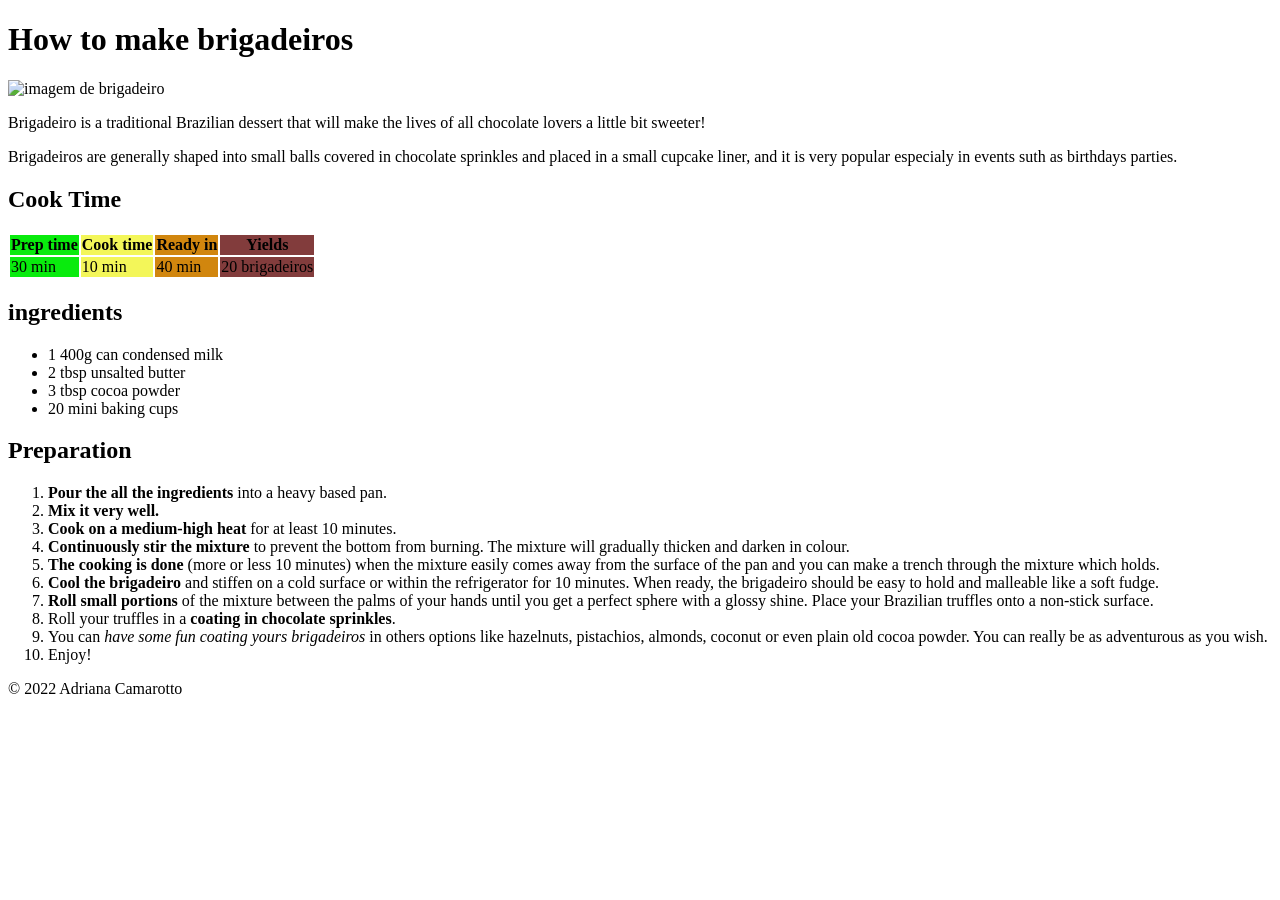
==== index.html @ 5adc2cb8 "update files" ====
<!DOCTYPE html>
<html lang="en">
<head>
    <meta charset="UTF-8">
    <meta http-equiv="X-UA-Compatible" content="IE=edge">
    <meta name="viewport" content="width=device-width, initial-scale=1.0">
    <title>Brigadeiro</title>
</head>
<body>
    <header>
        <!--recipy name -->
        <h1>How to make brigadeiros</h1>
        <!--Image -->
        <img src="https://media.istockphoto.com/photos/typical-brazilian-brigadeiros-various-flavors-over-wooden-table-picture-id1291262385?k=20&m=1291262385&s=612x612&w=0&h=JaHZUXQcqsc-wd5WUsMy62T6XczYXHMeAuR4bb1Y5zk=" alt="imagem de brigadeiro">
        <!-- description -->
        <p>Brigadeiro is a traditional Brazilian dessert that will make the lives of all chocolate lovers a little bit sweeter! 
        </p>

        <p>Brigadeiros are generally shaped into small balls covered in chocolate sprinkles and placed in a small cupcake liner, and it is very popular especialy in events suth as birthdays parties.
        </p>

    </header>

    <section>
        <h2>Cook Time</h2>

        <table>
            <colgroup>
                <col span="1" style="background-color: rgb(9, 235, 13);">
                <col span="1" style="background-color: rgb(243, 246, 89);">
                <col span="1" style="background-color: rgb(209, 134, 14) ;"> 
                <col span="1" style="background-color: rgba(125, 52, 52, 0.955);">
                
            </colgroup>
            
            <thead>
                <th colspan="1" scope="colgroup">Prep time</th>
                <th colspan="1" scope="colgroup">Cook time</th>
                <th colspan="1" scope="colgroup">Ready in</th>
                <th colspan="1" scope="colgroup">Yields</th>
            </thead>
                        
            <tbody>
                <tr>
                    <td>30 min</td>
                    
                    <td>10 min</td>
              
                    <td>40 min</td>
                
                    <td>20 brigadeiros</td>
                </tr>                
            </tbody>
        </table>
    </section>

    <section>
        <h2>ingredients</h2>
       
            <ul>
                <li>1 400g can condensed milk</li>
                <li>2 tbsp unsalted butter</li>
                <li>3 tbsp cocoa powder</li>
                <li>20 mini baking cups</li>
            </ul>
    
    </section>
        
    <section>
        <h2>Preparation</h2>
            <ol>
                <li> <strong>Pour the all the ingredients</strong> into a heavy based pan.</li>
                <li> <strong>Mix it very well.</strong> </li>
                <li> <strong>Cook on a medium-high heat </strong> for at least 10 minutes. <strong> </strong></li>
                <li> <strong>Continuously stir the mixture</strong> to prevent the bottom from burning. The mixture will gradually thicken and darken in colour.</li></li> 
                <li> <strong>The cooking is done</strong> (more or less 10 minutes) when the mixture easily comes away from the surface of the pan and you can make a trench through the mixture which holds.</li>
                <li> <strong>Cool the brigadeiro</strong> and stiffen on a cold surface or within the refrigerator for 10 minutes. When ready, the brigadeiro should be easy to hold and malleable like a soft fudge.</li>
                <li> <strong>Roll small portions</strong> of the mixture between the palms of your hands until you get a perfect sphere with a glossy shine. Place your Brazilian truffles onto a non-stick surface.</li>
                <li>Roll your truffles in a <strong>coating in chocolate sprinkles</strong>. </li>
                <li>You can <em>have some fun coating yours brigadeiros</em> in others options like hazelnuts, pistachios, almonds, coconut or even plain old cocoa powder. You can really be as adventurous as you wish.</li>
                <li>Enjoy!</li>
            </ol>
    </section>

    <footer>
        © 2022 Adriana Camarotto
    </footer>

    <script src="index.js"></script>
</body>
</html>
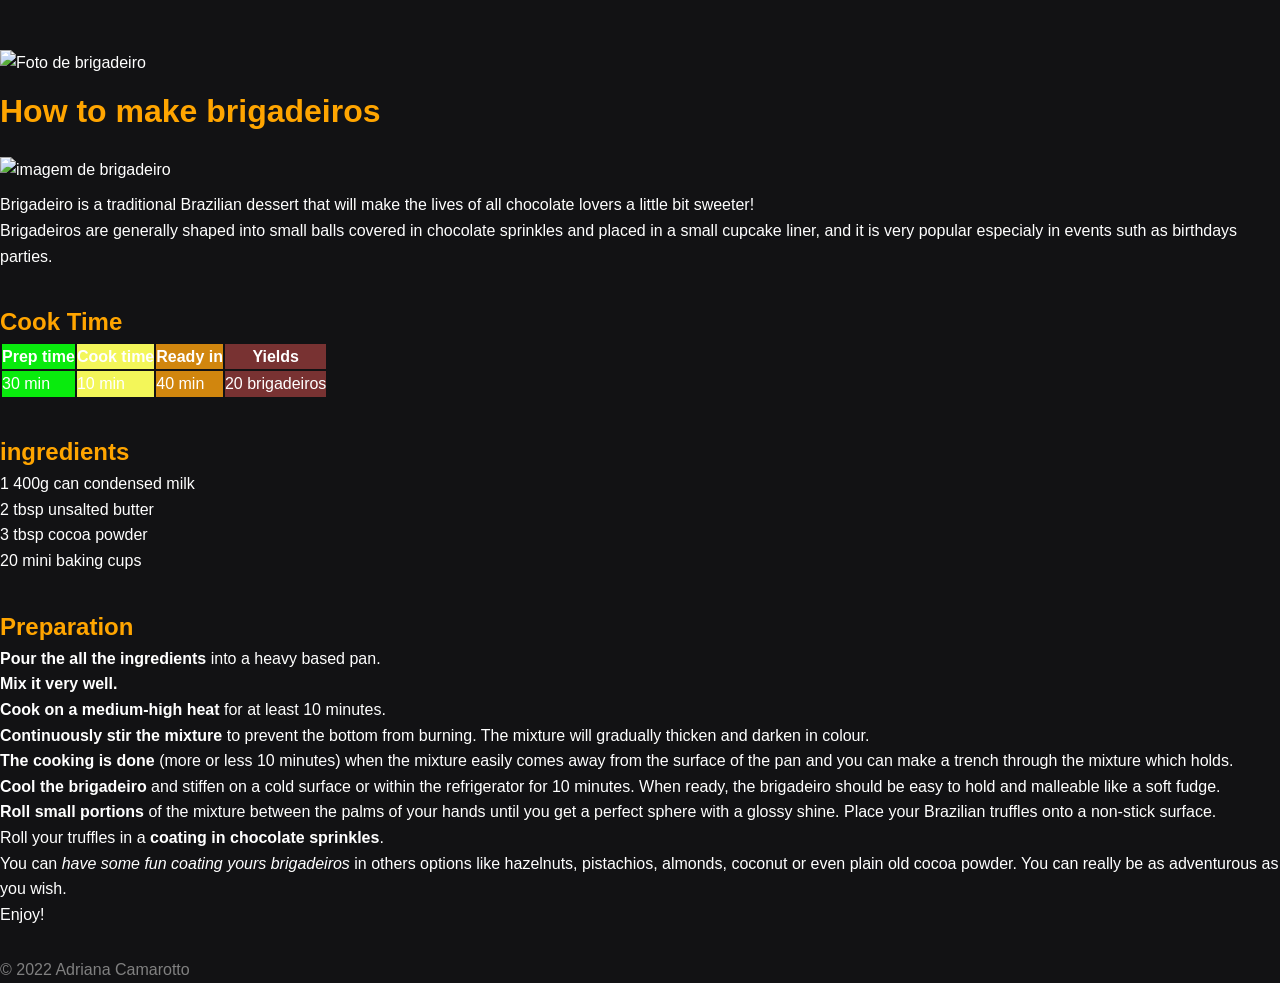
==== commit 9a54ffbb: "update styles" ====
--- a/index.html
+++ b/index.html
@@ -5,9 +5,19 @@
     <meta http-equiv="X-UA-Compatible" content="IE=edge">
     <meta name="viewport" content="width=device-width, initial-scale=1.0">
     <title>Brigadeiro</title>
+
+    <link rel="stylesheet" href="./styles.css">
+
 </head>
 <body>
     <header>
+     
+        <div>
+            <img 
+                src="./assets/brigadeiro.jpg;" 
+                alt="Foto de brigadeiro"/>
+        </div>
+        
         <!--recipy name -->
         <h1>How to make brigadeiros</h1>
         <!--Image -->
--- a/styles.css
+++ b/styles.css
@@ -0,0 +1,62 @@
+* {
+    margin: 0;
+    padding: 0;
+    box-sizing: border-box;
+}
+
+main {
+    max-width: 900px;
+    width: 90%;
+    margin: auto;
+
+    display: flexbox;
+    gap: 100px;
+    
+
+}
+
+body {
+    /*background-image: url(./assets/bg.jpg);*/
+    background-position: top center;
+    background-size: 100% auto;
+    background-repeat: no-repeat;
+    background-color: #121214;
+    
+}
+
+body * {
+    font-family: 'inter', sans-serif;
+    line-height: 160%;
+}
+
+img {
+    margin-top: 20px;
+    margin-bottom: 10px ;
+}
+
+
+header {
+    color: white;
+    margin-top: 30px;
+    margin-bottom: 30px;
+      
+}
+
+section {
+    color: white;
+    padding-top: 4px;
+    margin-bottom: 30px;
+    background-image: brown;
+    border-radius: 10px;
+
+}
+
+
+
+h1,h2 {
+    color: orange;
+}
+
+footer {
+    color: grey;
+}
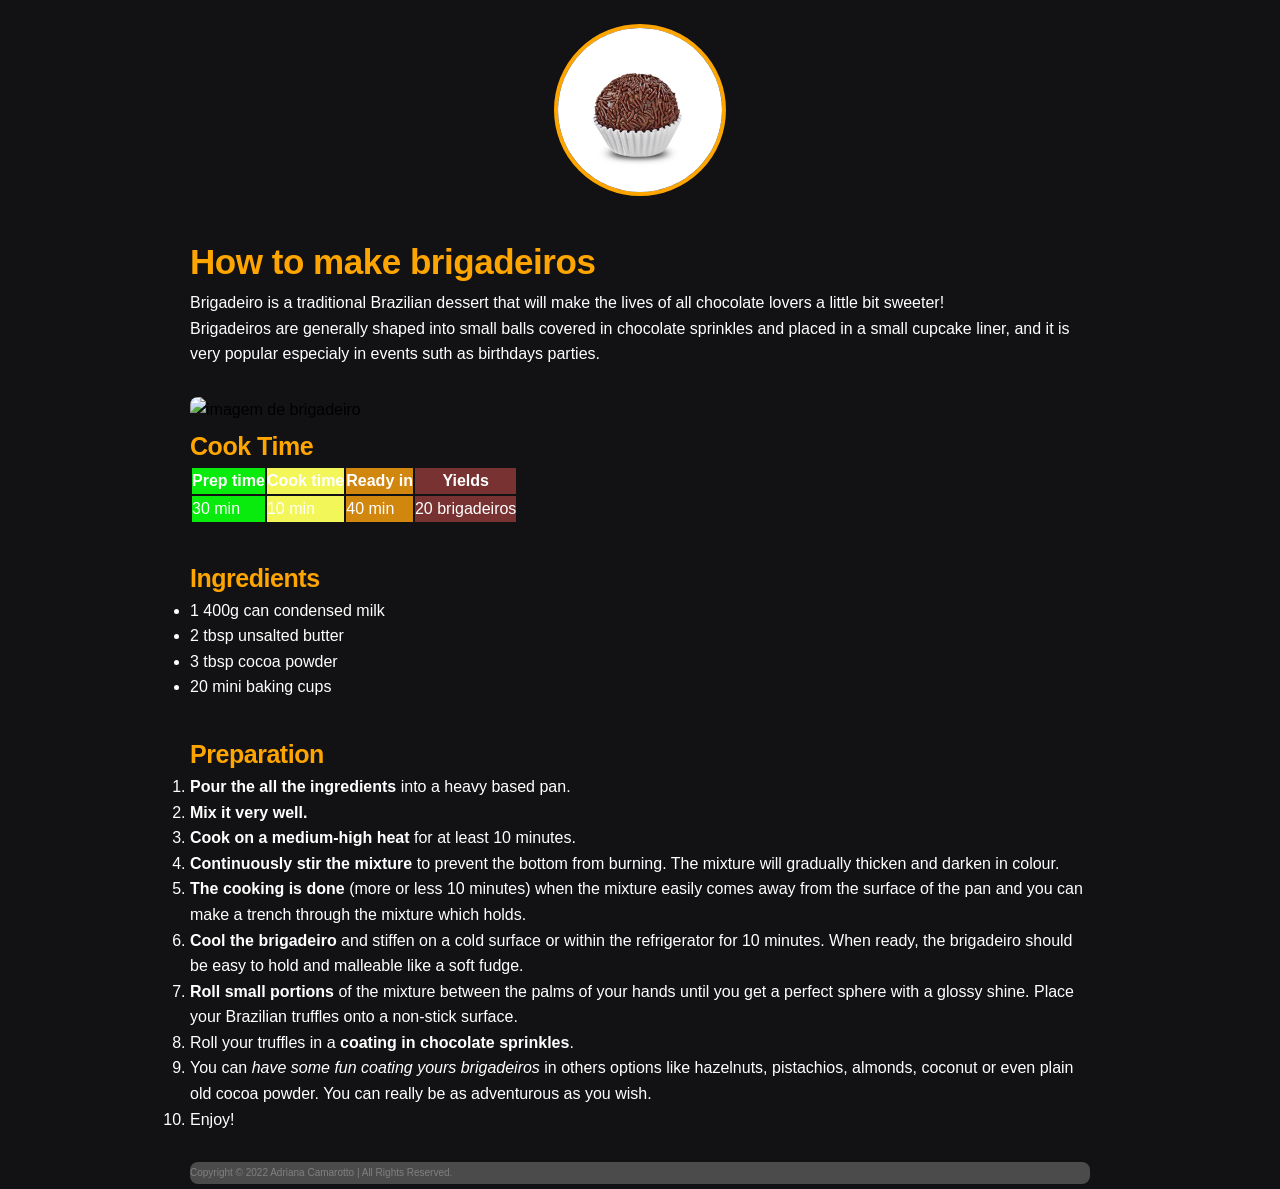
==== commit 76599d5a: "upgrade preview" ====
--- a/index.html
+++ b/index.html
@@ -9,93 +9,106 @@
     <link rel="stylesheet" href="./styles.css">
 
 </head>
-<body>
+<body >
     <header>
-     
         <div>
             <img 
-                src="./assets/brigadeiro.jpg;" 
-                alt="Foto de brigadeiro"/>
+                src="./assets/brigadeiro.jpg" 
+                alt="Foto de Adriana Camarotto"/>
         </div>
-        
-        <!--recipy name -->
-        <h1>How to make brigadeiros</h1>
-        <!--Image -->
-        <img src="https://media.istockphoto.com/photos/typical-brazilian-brigadeiros-various-flavors-over-wooden-table-picture-id1291262385?k=20&m=1291262385&s=612x612&w=0&h=JaHZUXQcqsc-wd5WUsMy62T6XczYXHMeAuR4bb1Y5zk=" alt="imagem de brigadeiro">
-        <!-- description -->
-        <p>Brigadeiro is a traditional Brazilian dessert that will make the lives of all chocolate lovers a little bit sweeter! 
-        </p>
-
-        <p>Brigadeiros are generally shaped into small balls covered in chocolate sprinkles and placed in a small cupcake liner, and it is very popular especialy in events suth as birthdays parties.
-        </p>
-
     </header>
 
-    <section>
-        <h2>Cook Time</h2>
+    <main>
+        <div class="container">
+            <Section class="introdution">
+                <div>
+                    <!--recipy name -->
+                    <h1>How to make brigadeiros</h1>
+                    <!-- description -->
+                    <p>Brigadeiro is a traditional Brazilian dessert that will make the lives of all chocolate lovers a little bit sweeter! 
+                    </p>
+                    <!--Image -->
+                    <p>Brigadeiros are generally shaped into small balls covered in chocolate sprinkles and placed in a small cupcake liner, and it is very popular especialy in events suth as birthdays parties.
+                    </p>         
+                </div>
+             </Section>
+             
+             <div>
+                <img src="https://media.istockphoto.com/photos/typical-brazilian-brigadeiros-various-flavors-over-wooden-table-picture-id1291262385?k=20&m=1291262385&s=612x612&w=0&h=JaHZUXQcqsc-wd5WUsMy62T6XczYXHMeAuR4bb1Y5zk=" 
+                     alt="imagem de brigadeiro">
+            </div>
 
-        <table>
-            <colgroup>
-                <col span="1" style="background-color: rgb(9, 235, 13);">
-                <col span="1" style="background-color: rgb(243, 246, 89);">
-                <col span="1" style="background-color: rgb(209, 134, 14) ;"> 
-                <col span="1" style="background-color: rgba(125, 52, 52, 0.955);">
+            <section class="Cooktime">
+                <div>
+                    <h2>Cook Time</h2>
+            
+                    <table>
+                        <colgroup>
+                            <col span="1" style="background-color: rgb(9, 235, 13);">
+                            <col span="1" style="background-color: rgb(243, 246, 89);">
+                            <col span="1" style="background-color: rgb(209, 134, 14) ;"> 
+                            <col span="1" style="background-color: rgba(125, 52, 52, 0.955);">
+                            
+                        </colgroup>
+                        
+                        <thead>
+                            <th colspan="1" scope="colgroup">Prep time</th>
+                            <th colspan="1" scope="colgroup">Cook time</th>
+                            <th colspan="1" scope="colgroup">Ready in</th>
+                            <th colspan="1" scope="colgroup">Yields</th>
+                        </thead>
+                                    
+                        <tbody>
+                            <tr>
+                                <td>30 min</td>                                
+                                <td>10 min</td>                        
+                                <td>40 min</td>                            
+                                <td>20 brigadeiros</td>
+                            </tr>                
+                        </tbody>
+                    </table>
+                </div>
+            </section>
+        
+            <section class="Ingredients">
+                <h2>Ingredients</h2>
+            
+                    <ul>
+                        <li>1 400g can condensed milk</li>
+                        <li>2 tbsp unsalted butter</li>
+                        <li>3 tbsp cocoa powder</li>
+                        <li>20 mini baking cups</li>
+                    </ul>
+            
+            </section>
                 
-            </colgroup>
-            
-            <thead>
-                <th colspan="1" scope="colgroup">Prep time</th>
-                <th colspan="1" scope="colgroup">Cook time</th>
-                <th colspan="1" scope="colgroup">Ready in</th>
-                <th colspan="1" scope="colgroup">Yields</th>
-            </thead>
-                        
-            <tbody>
-                <tr>
-                    <td>30 min</td>
-                    
-                    <td>10 min</td>
-              
-                    <td>40 min</td>
-                
-                    <td>20 brigadeiros</td>
-                </tr>                
-            </tbody>
-        </table>
-    </section>
-
-    <section>
-        <h2>ingredients</h2>
-       
-            <ul>
-                <li>1 400g can condensed milk</li>
-                <li>2 tbsp unsalted butter</li>
-                <li>3 tbsp cocoa powder</li>
-                <li>20 mini baking cups</li>
-            </ul>
+            <section class="Preparation">
+                <h2>Preparation</h2>
+                    <ol>
+                        <li> <strong>Pour the all the ingredients</strong> into a heavy based pan.</li>
+                        <li> <strong>Mix it very well.</strong> </li>
+                        <li> <strong>Cook on a medium-high heat </strong> for at least 10 minutes. <strong> </strong></li>
+                        <li> <strong>Continuously stir the mixture</strong> to prevent the bottom from burning. The mixture will gradually thicken and darken in colour.</li></li> 
+                        <li> <strong>The cooking is done</strong> (more or less 10 minutes) when the mixture easily comes away from the surface of the pan and you can make a trench through the mixture which holds.</li>
+                        <li> <strong>Cool the brigadeiro</strong> and stiffen on a cold surface or within the refrigerator for 10 minutes. When ready, the brigadeiro should be easy to hold and malleable like a soft fudge.</li>
+                        <li> <strong>Roll small portions</strong> of the mixture between the palms of your hands until you get a perfect sphere with a glossy shine. Place your Brazilian truffles onto a non-stick surface.</li>
+                        <li>Roll your truffles in a <strong>coating in chocolate sprinkles</strong>. </li>
+                        <li>You can <em>have some fun coating yours brigadeiros</em> in others options like hazelnuts, pistachios, almonds, coconut or even plain old cocoa powder. You can really be as adventurous as you wish.</li>
+                        <li>Enjoy!</li>
+                    </ol>
+            </section>
+        </div>
+    </main>
     
-    </section>
-        
-    <section>
-        <h2>Preparation</h2>
-            <ol>
-                <li> <strong>Pour the all the ingredients</strong> into a heavy based pan.</li>
-                <li> <strong>Mix it very well.</strong> </li>
-                <li> <strong>Cook on a medium-high heat </strong> for at least 10 minutes. <strong> </strong></li>
-                <li> <strong>Continuously stir the mixture</strong> to prevent the bottom from burning. The mixture will gradually thicken and darken in colour.</li></li> 
-                <li> <strong>The cooking is done</strong> (more or less 10 minutes) when the mixture easily comes away from the surface of the pan and you can make a trench through the mixture which holds.</li>
-                <li> <strong>Cool the brigadeiro</strong> and stiffen on a cold surface or within the refrigerator for 10 minutes. When ready, the brigadeiro should be easy to hold and malleable like a soft fudge.</li>
-                <li> <strong>Roll small portions</strong> of the mixture between the palms of your hands until you get a perfect sphere with a glossy shine. Place your Brazilian truffles onto a non-stick surface.</li>
-                <li>Roll your truffles in a <strong>coating in chocolate sprinkles</strong>. </li>
-                <li>You can <em>have some fun coating yours brigadeiros</em> in others options like hazelnuts, pistachios, almonds, coconut or even plain old cocoa powder. You can really be as adventurous as you wish.</li>
-                <li>Enjoy!</li>
-            </ol>
-    </section>
 
     <footer>
-        © 2022 Adriana Camarotto
+        <div class="footer">
+            Copyright © 2022 Adriana Camarotto | All Rights Reserved.
+        </div>
     </footer>
 
     <script src="index.js"></script>
+    
 </body>
-</html>+</html>
+
--- a/styles.css
+++ b/styles.css
@@ -3,6 +3,41 @@
     padding: 0;
     box-sizing: border-box;
 }
+
+header {
+    /*border: 4px solid orange;*/
+    margin-bottom: 30px;
+    height: 200px;
+    display: flexbox;
+}
+
+header img {
+    margin-top: 20px;
+    margin-bottom: 10px;
+}
+
+header div { 
+    width: 180px;
+    margin: auto;
+    /*border: 4px solid rgb(255, 0, 183);  */
+    border-radius: 49%;
+
+    display: flex;
+    padding: 4px;
+
+    transition: transform .3s; /* recebe duas propriedades transform e tempo .3s*/
+}
+
+header div:hover {
+    transform: scale(1.1)
+}
+
+header div img {
+    width: 100%;
+    border-radius: 50%;
+    border: 4px solid orange;
+}
+
 
 main {
     max-width: 900px;
@@ -11,8 +46,15 @@
 
     display: flexbox;
     gap: 100px;
-    
+   
+}
 
+main div img {
+    /*border: 2px solid rgb(151, 4, 92);*/
+    border-radius: 8px;
+
+    max-width: 900px;
+    width: 100%;
 }
 
 body {
@@ -29,34 +71,78 @@
     line-height: 160%;
 }
 
-img {
-    margin-top: 20px;
-    margin-bottom: 10px ;
-}
-
-
-header {
-    color: white;
-    margin-top: 30px;
-    margin-bottom: 30px;
-      
-}
-
 section {
     color: white;
     padding-top: 4px;
     margin-bottom: 30px;
     background-image: brown;
-    border-radius: 10px;
+    border-radius: 8px;
+    
+}
+
+h1{
+    color: orange;
+    font-size: 35px;
+    letter-spacing: -0.47px;
+}
+
+h2 {
+    color: orange;
+    font-size: 25px;
+    letter-spacing: -0.47px;
+}
+
+footer {
+    
+    font-size: 10px;
+    color: grey;
+
+    margin-top: 30px;
+    margin-bottom: 5px;
 
 }
 
+footer div {
+    /*border: 2px solid yellow;*/
+    border-radius: 8px;
+    background-color: rgba(128, 128, 128, 0.514);
+    
+    display: flex;
+    
+    max-width: 900px;
+    width: 90%;
+    margin: auto;
 
-
-h1,h2 {
-    color: orange;
+    padding-top: 3px;
+    padding-bottom: 3px;
+       
 }
 
-footer {
-    color: grey;
+/*
+.container {
+    border: 2px solid rgb(47, 0, 255);
+    display: flexbox;
+    justify-content: center;
+    
 }
+
+.introdution {
+    border: 2px solid rgb(255, 140, 0);
+    display: flexbox;
+   
+}
+
+.Cooktime {
+    border: 2px solid yellow;
+
+}
+
+.Ingredients {
+    border: 2px solid yellow;
+}
+
+.Preparation {
+    border: 2px solid yellow;
+}
+
+*/
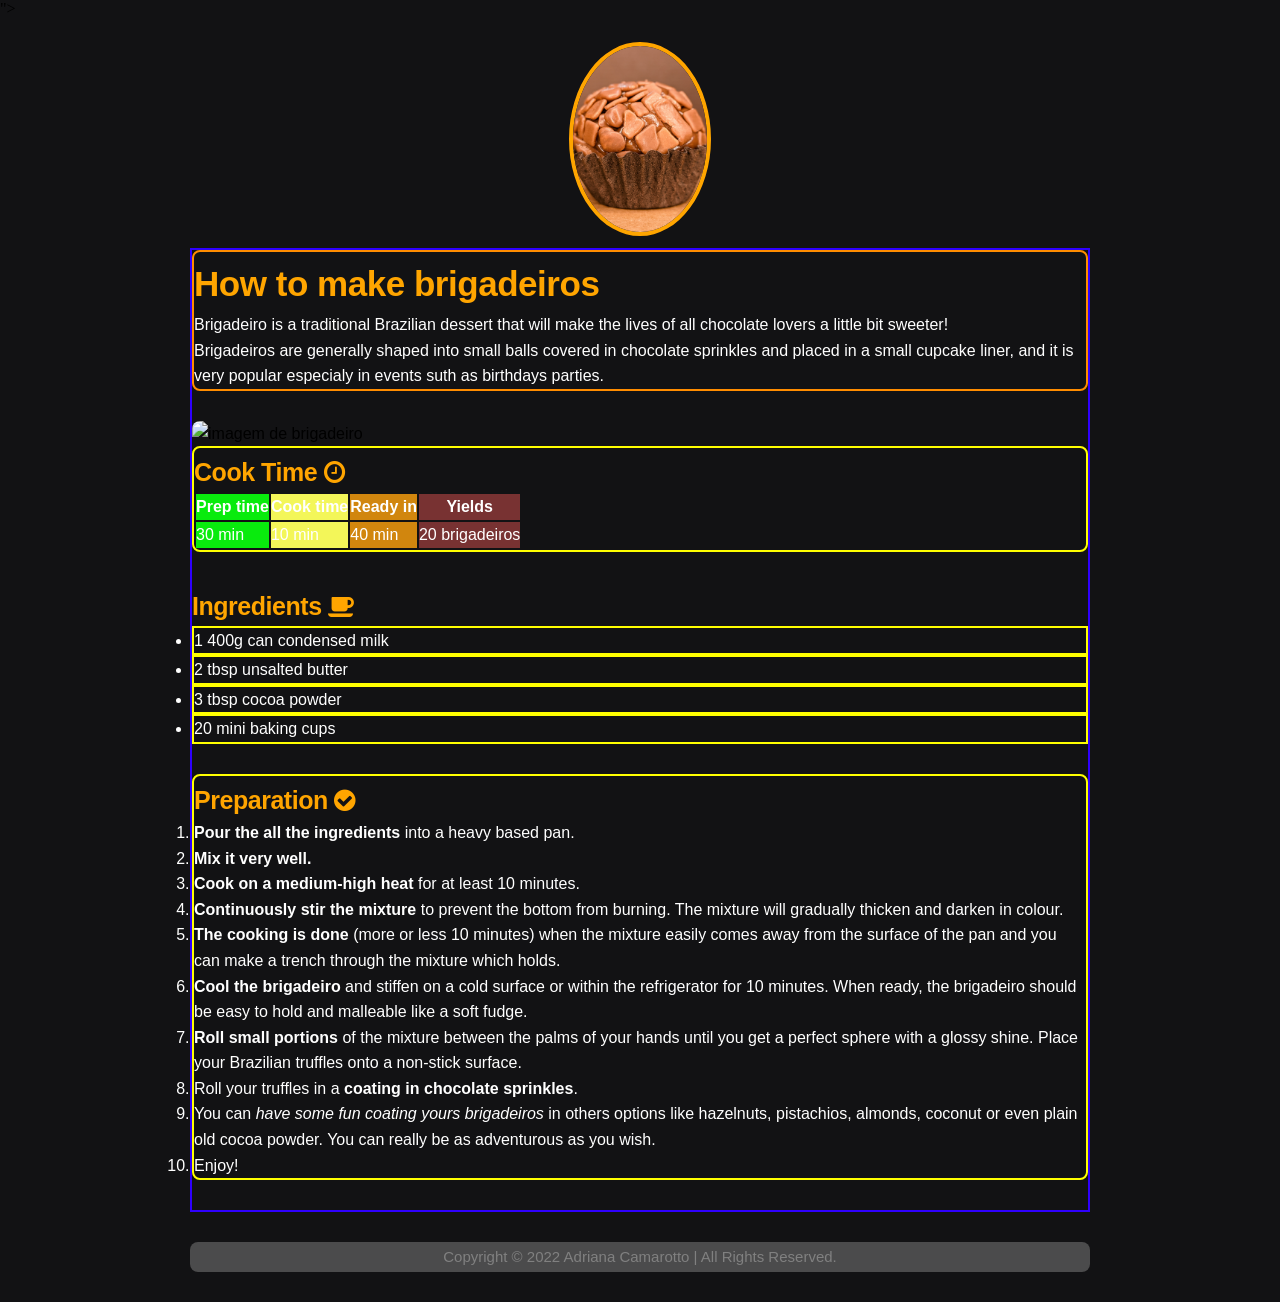
==== commit d597589f: "update" ====
--- a/index.html
+++ b/index.html
@@ -5,21 +5,26 @@
     <meta http-equiv="X-UA-Compatible" content="IE=edge">
     <meta name="viewport" content="width=device-width, initial-scale=1.0">
     <title>Brigadeiro</title>
+    
+    <link rel="stylesheet" 
+          href="https://maxcdn.bootstrapcdn.com/font-awesome/4.7.0/css/font-awesome.min.css" 
+          type="text/css" /> ">
 
-    <link rel="stylesheet" href="./styles.css">
+    <link rel="stylesheet" href="./styles.css" type="text/css"/>
 
 </head>
 <body >
+    
     <header>
         <div>
             <img 
                 src="./assets/brigadeiro.jpg" 
-                alt="Foto de Adriana Camarotto"/>
+                alt="Foto de brigadeiro"/>
         </div>
     </header>
 
     <main>
-        <div class="container">
+        <div id="container">
             <Section class="introdution">
                 <div>
                     <!--recipy name -->
@@ -31,16 +36,17 @@
                     <p>Brigadeiros are generally shaped into small balls covered in chocolate sprinkles and placed in a small cupcake liner, and it is very popular especialy in events suth as birthdays parties.
                     </p>         
                 </div>
-             </Section>
+            </Section>
              
-             <div>
-                <img src="https://media.istockphoto.com/photos/typical-brazilian-brigadeiros-various-flavors-over-wooden-table-picture-id1291262385?k=20&m=1291262385&s=612x612&w=0&h=JaHZUXQcqsc-wd5WUsMy62T6XczYXHMeAuR4bb1Y5zk=" 
-                     alt="imagem de brigadeiro">
-            </div>
+                <div>
+                    <img src="https://media.istockphoto.com/photos/typical-brazilian-brigadeiros-various-flavors-over-wooden-table-picture-id1291262385?k=20&m=1291262385&s=612x612&w=0&h=JaHZUXQcqsc-wd5WUsMy62T6XczYXHMeAuR4bb1Y5zk=" 
+                        alt="imagem de brigadeiro">
+                </div>
+          
 
             <section class="Cooktime">
                 <div>
-                    <h2>Cook Time</h2>
+                    <h2>Cook Time <i class="fa fa-clock-o" aria-hidden="true"></i> </h2>
             
                     <table>
                         <colgroup>
@@ -71,7 +77,7 @@
             </section>
         
             <section class="Ingredients">
-                <h2>Ingredients</h2>
+                <h2>Ingredients <i class="fa fa-coffee" aria-hidden="true"></i> </h2>
             
                     <ul>
                         <li>1 400g can condensed milk</li>
@@ -83,7 +89,7 @@
             </section>
                 
             <section class="Preparation">
-                <h2>Preparation</h2>
+                <h2>Preparation <i class="fa fa-check-circle" aria-hidden="true"></i> </h2>
                     <ol>
                         <li> <strong>Pour the all the ingredients</strong> into a heavy based pan.</li>
                         <li> <strong>Mix it very well.</strong> </li>
--- a/styles.css
+++ b/styles.css
@@ -3,6 +3,36 @@
     padding: 0;
     box-sizing: border-box;
 }
+
+#container {
+    border: 2px solid rgb(47, 0, 255);
+    display: flexbox;
+    justify-content: center;
+    
+}
+
+.introdution {
+    border: 2px solid rgb(255, 140, 0);
+    
+}
+
+.Cooktime {
+    border: 2px solid yellow;
+
+}
+
+.Ingredients li {
+    
+    border: 2px solid yellow;
+    text-align: 15%;
+    
+}
+
+.Preparation {
+    border: 2px solid yellow;
+}
+
+
 
 header {
     /*border: 4px solid orange;*/
@@ -13,16 +43,16 @@
 
 header img {
     margin-top: 20px;
-    margin-bottom: 10px;
+    margin-bottom: 20px;
+   
 }
 
 header div { 
-    width: 180px;
+    width: 150px;
     margin: auto;
     /*border: 4px solid rgb(255, 0, 183);  */
-    border-radius: 49%;
+    border-radius: 50%;
 
-    display: flex;
     padding: 4px;
 
     transition: transform .3s; /* recebe duas propriedades transform e tempo .3s*/
@@ -94,12 +124,14 @@
 
 footer {
     
-    font-size: 10px;
+    font-size: 15px;
+    text-align: center;
     color: grey;
 
     margin-top: 30px;
-    margin-bottom: 5px;
+    margin-bottom: 30px;
 
+    
 }
 
 footer div {
@@ -107,42 +139,10 @@
     border-radius: 8px;
     background-color: rgba(128, 128, 128, 0.514);
     
-    display: flex;
-    
     max-width: 900px;
     width: 90%;
     margin: auto;
 
     padding-top: 3px;
     padding-bottom: 3px;
-       
-}
-
-/*
-.container {
-    border: 2px solid rgb(47, 0, 255);
-    display: flexbox;
-    justify-content: center;
-    
-}
-
-.introdution {
-    border: 2px solid rgb(255, 140, 0);
-    display: flexbox;
    
-}
-
-.Cooktime {
-    border: 2px solid yellow;
-
-}
-
-.Ingredients {
-    border: 2px solid yellow;
-}
-
-.Preparation {
-    border: 2px solid yellow;
-}
-
-*/
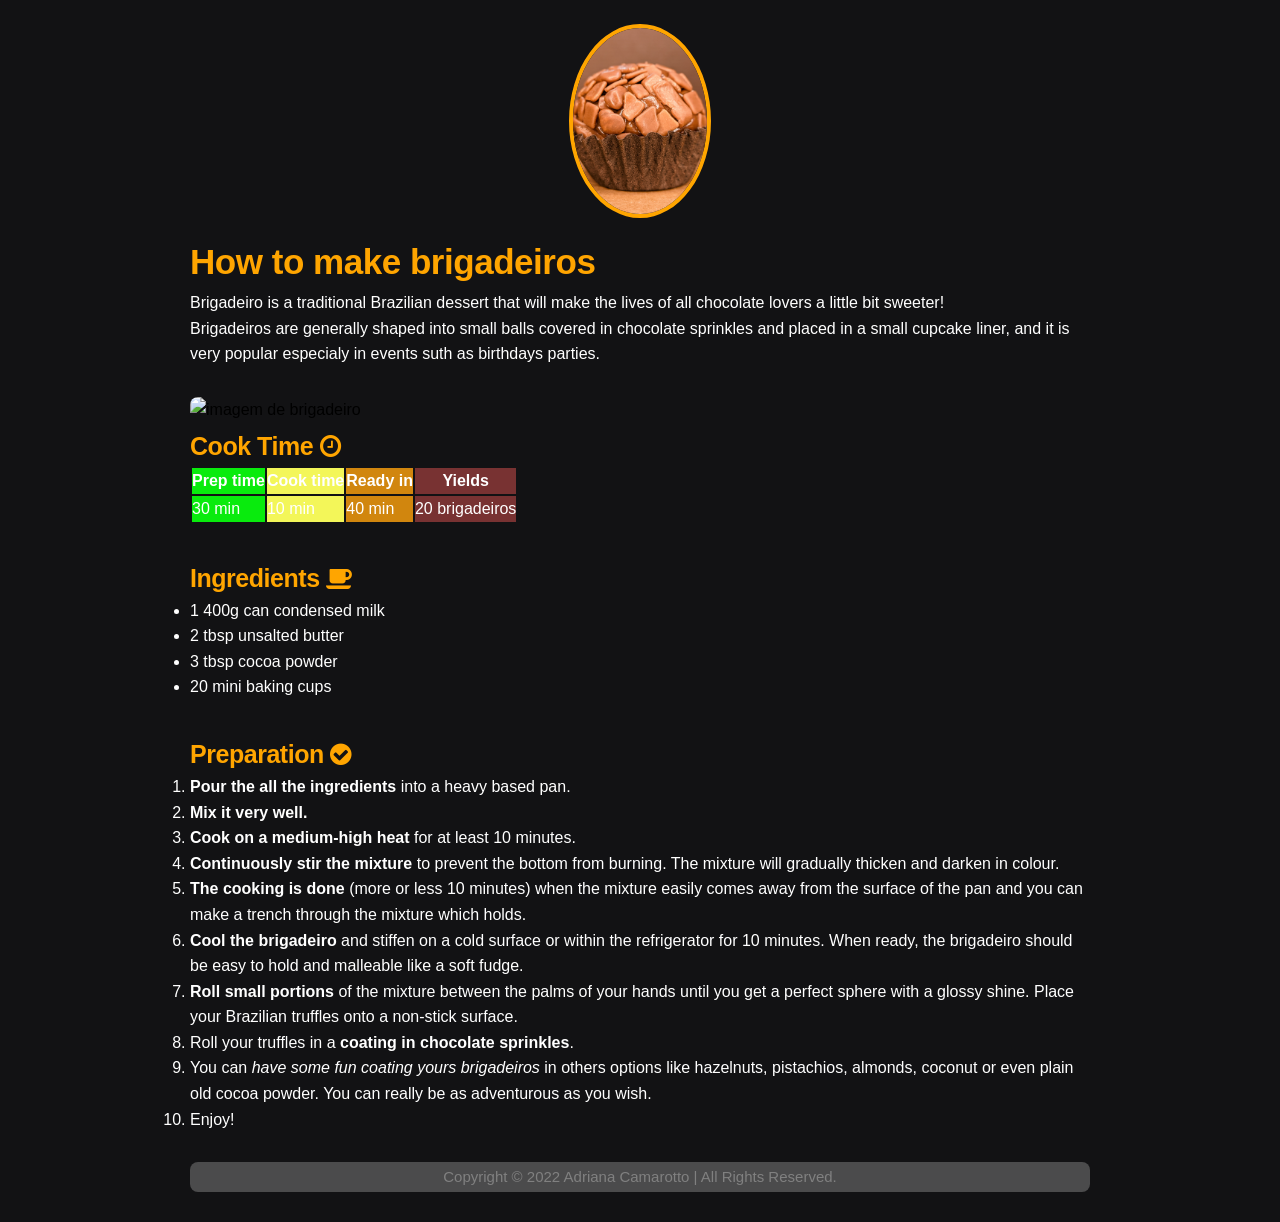
==== commit 72cb977e: "add script.js folder" ====
--- a/index.html
+++ b/index.html
@@ -8,7 +8,7 @@
     
     <link rel="stylesheet" 
           href="https://maxcdn.bootstrapcdn.com/font-awesome/4.7.0/css/font-awesome.min.css" 
-          type="text/css" /> ">
+          type="text/css" />
 
     <link rel="stylesheet" href="./styles.css" type="text/css"/>
 
@@ -113,7 +113,7 @@
         </div>
     </footer>
 
-    <script src="index.js"></script>
+    <script src="./script.js"></script>
     
 </body>
 </html>
--- a/styles.css
+++ b/styles.css
@@ -4,6 +4,7 @@
     box-sizing: border-box;
 }
 
+/*
 #container {
     border: 2px solid rgb(47, 0, 255);
     display: flexbox;
@@ -32,7 +33,7 @@
     border: 2px solid yellow;
 }
 
-
+*/
 
 header {
     /*border: 4px solid orange;*/
